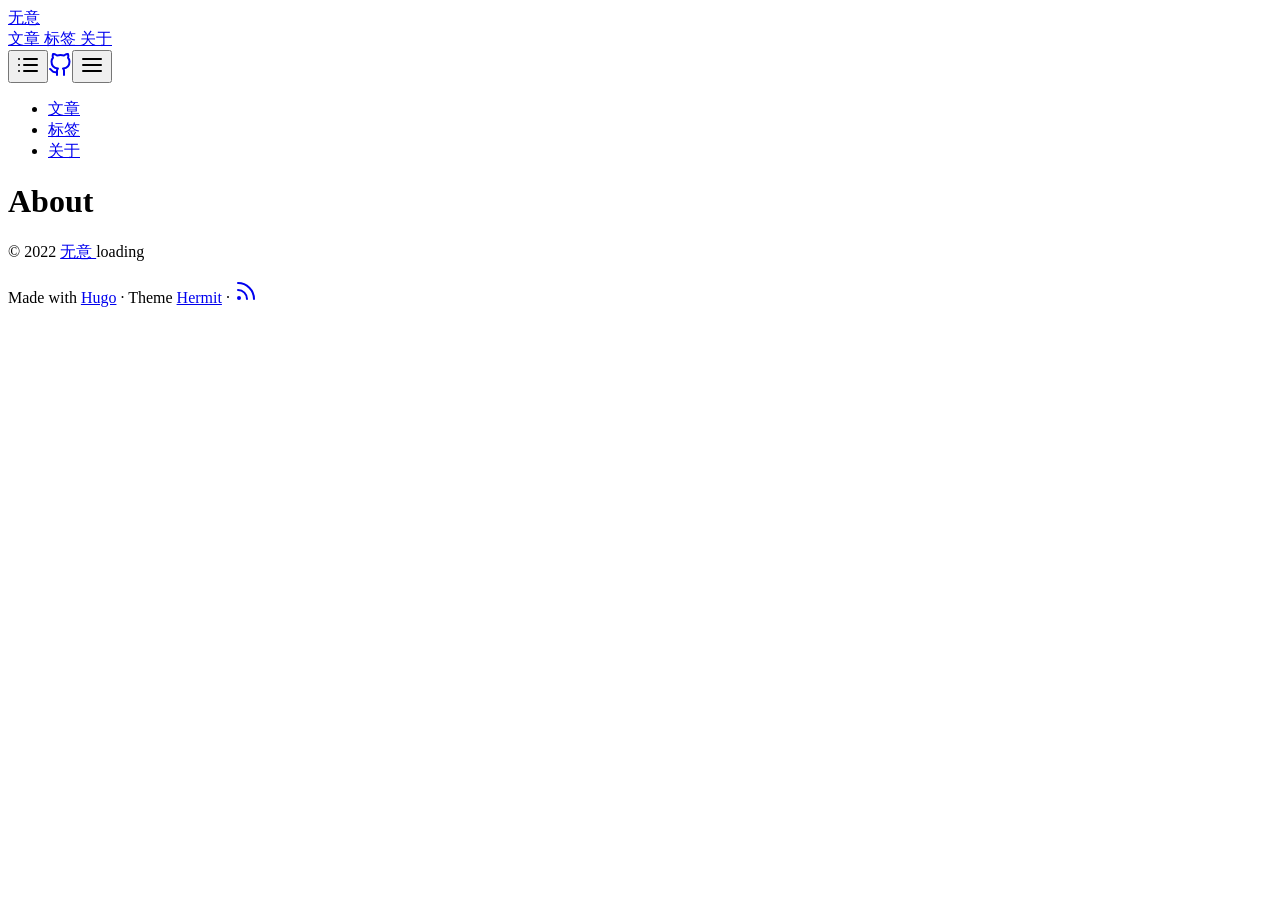
==== docs/about/index.html @ bd69440e "rebuilding site Sun Apr 10 12:43:09 CST 2022" ====
<!DOCTYPE html>
<html lang="zh-hans">

<head>
	<meta charset="UTF-8">
	<meta name="viewport" content="width=device-width, initial-scale=1.0">
	<meta http-equiv="X-UA-Compatible" content="ie=edge">
	<meta name="theme-color" content="#ede9e3">
	<meta name="msapplication-TileColor" content="#ede9e3">
<meta itemprop="name" content="About">
<meta itemprop="description" content="">
<meta itemprop="datePublished" content="2022-04-09T12:12:51&#43;08:00" />
<meta itemprop="dateModified" content="2022-04-09T12:12:51&#43;08:00" />
<meta itemprop="wordCount" content="0">



<meta itemprop="keywords" content="untagged," /><meta property="og:title" content="About" />
<meta property="og:description" content="" />
<meta property="og:type" content="article" />
<meta property="og:url" content="https://whocanfly.gitee.io/about/" />
<meta property="article:published_time" content="2022-04-09T12:12:51+08:00" />
<meta property="article:modified_time" content="2022-04-09T12:12:51+08:00" />
<meta name="twitter:card" content="summary"/>
<meta name="twitter:title" content="About"/>
<meta name="twitter:description" content=""/>

	<link rel="apple-touch-icon" sizes="180x180" href="/apple-touch-icon.png">
	<link rel="icon" type="image/png" sizes="32x32" href="/favicon-32x32.png">
	<link rel="icon" type="image/png" sizes="16x16" href="/favicon-16x16.png">
	<link rel="manifest" href="/site.webmanifest">
	<link rel="mask-icon" href="/safari-pinned-tab.svg" color="">
	<link rel="shortcut icon" href="/favicon.ico">

	<title>About</title>
	<link rel="stylesheet" href="https://whocanfly.gitee.io/css/style.min.eac77496566fd7d5768fd650ddb0b2b181ca6a2d7c5fdd6fe6b8ba4bf47e566f.css" integrity="sha256-6sd0llZv19V2j9ZQ3bCysYHKai18X91v5ri6S/R+Vm8=" crossorigin="anonymous">
	
</head>

<body id="page">
	
	<header id="site-header" class="animated slideInUp">
		<div class="hdr-wrapper section-inner">
			<div class="hdr-left">
				<div class="site-branding">
					<a href="https://whocanfly.gitee.io"> 无意 </a>
				</div>
				<nav class="site-nav hide-in-mobile">
					
				<a href="https://whocanfly.gitee.io/posts/"> 文章 </a>
				<a href="https://whocanfly.gitee.io/tags/"> 标签 </a>
				<a href="https://whocanfly.gitee.io/about/"> 关于 </a>

				</nav>
			</div>
			<div class="hdr-right hdr-icons">
				<button id="toc-btn" class="hdr-btn desktop-only-ib" title="Table of Contents"><svg xmlns="http://www.w3.org/2000/svg" width="24" height="24" viewBox="0 0 24 24" fill="none" stroke="currentColor" stroke-width="2" stroke-linecap="round" stroke-linejoin="round" class="feather feather-list"><line x1="8" y1="6" x2="21" y2="6"></line><line x1="8" y1="12" x2="21" y2="12"></line><line x1="8" y1="18" x2="21" y2="18"></line><line x1="3" y1="6" x2="3" y2="6"></line><line x1="3" y1="12" x2="3" y2="12"></line><line x1="3" y1="18" x2="3" y2="18"></line></svg></button><span class="hdr-social hide-in-mobile"><a href="https://github.com/WeCanRun" target="_blank" rel="noopener me" title="Github"><svg xmlns="http://www.w3.org/2000/svg" class="feather" width="24" height="24" viewBox="0 0 24 24" fill="none" stroke="currentColor" stroke-width="2" stroke-linecap="round" stroke-linejoin="round"><path d="M9 19c-5 1.5-5-2.5-7-3m14 6v-3.87a3.37 3.37 0 0 0-.94-2.61c3.14-.35 6.44-1.54 6.44-7A5.44 5.44 0 0 0 20 4.77 5.07 5.07 0 0 0 19.91 1S18.73.65 16 2.48a13.38 13.38 0 0 0-7 0C6.27.65 5.09 1 5.09 1A5.07 5.07 0 0 0 5 4.77a5.44 5.44 0 0 0-1.5 3.78c0 5.42 3.3 6.61 6.44 7A3.37 3.37 0 0 0 9 18.13V22"></path></svg></a></span><button id="menu-btn" class="hdr-btn" title="Menu"><svg xmlns="http://www.w3.org/2000/svg" width="24" height="24" viewBox="0 0 24 24" fill="none" stroke="currentColor" stroke-width="2" stroke-linecap="round" stroke-linejoin="round" class="feather feather-menu"><line x1="3" y1="12" x2="21" y2="12"></line><line x1="3" y1="6" x2="21" y2="6"></line><line x1="3" y1="18" x2="21" y2="18"></line></svg></button>
			</div>
		</div>
	</header>
	<div id="mobile-menu" class="animated fast">
		<ul>
			<li><a href="https://whocanfly.gitee.io/posts/"> 文章 </a></li>
			<li><a href="https://whocanfly.gitee.io/tags/"> 标签 </a></li>
			<li><a href="https://whocanfly.gitee.io/about/"> 关于 </a></li>
		</ul>
	</div>


	<main class="site-main section-inner thin animated fadeIn faster">
		<h1>About</h1>
		<div class="content">
			
		</div>
	</main>

	<footer id="site-footer" class="section-inner thin animated fadeIn faster">
		<p>&copy; 2022 <a href="https://whocanfly.gitee.io"> 无意 </a> loading </p>
		<p>
			Made with <a href="https://gohugo.io/" target="_blank" rel="noopener">Hugo</a> &#183; Theme <a href="https://github.com/Track3/hermit" target="_blank" rel="noopener">Hermit</a> &#183; <a href="https://whocanfly.gitee.io/posts/index.xml" target="_blank" title="rss"><svg xmlns="http://www.w3.org/2000/svg" width="24" height="24" viewBox="0 0 24 24" fill="none" stroke="currentColor" stroke-width="2" stroke-linecap="round" stroke-linejoin="round" class="feather feather-rss"><path d="M4 11a9 9 0 0 1 9 9"></path><path d="M4 4a16 16 0 0 1 16 16"></path><circle cx="5" cy="19" r="1"></circle></svg></a>
		</p>
	</footer>



	<script src="https://whocanfly.gitee.io/js/bundle.min.4a9a0ac3d2217822c7865b4161e6c2a71de1d70492264337755427898dd718f6.js" integrity="sha256-SpoKw9IheCLHhltBYebCpx3h1wSSJkM3dVQniY3XGPY=" crossorigin="anonymous"></script>
	
<script type="application/javascript">
var doNotTrack = false;
if (!doNotTrack) {
	window.ga=window.ga||function(){(ga.q=ga.q||[]).push(arguments)};ga.l=+new Date;
	ga('create', 'UA-166045776-1', 'auto');
	
	ga('send', 'pageview');
}
</script>
<script async src='https://www.google-analytics.com/analytics.js'></script>


</body>

</html>
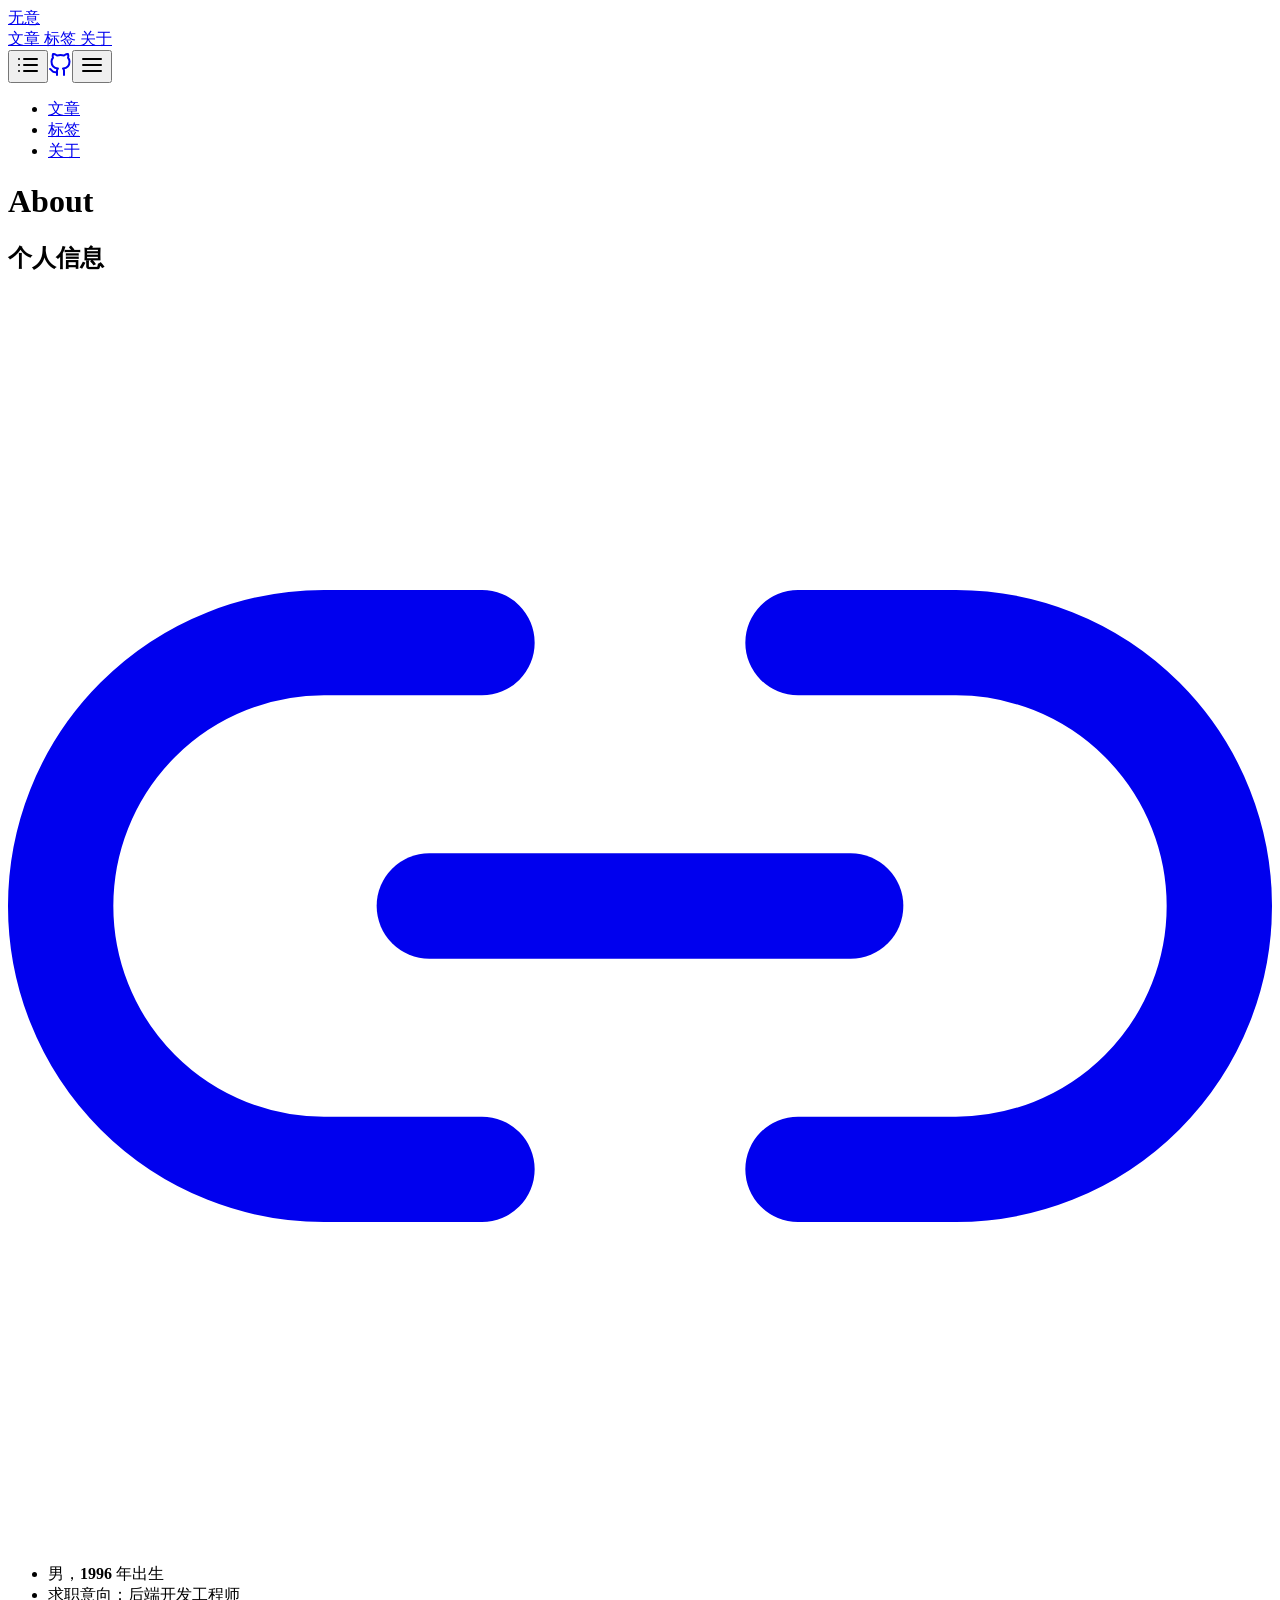
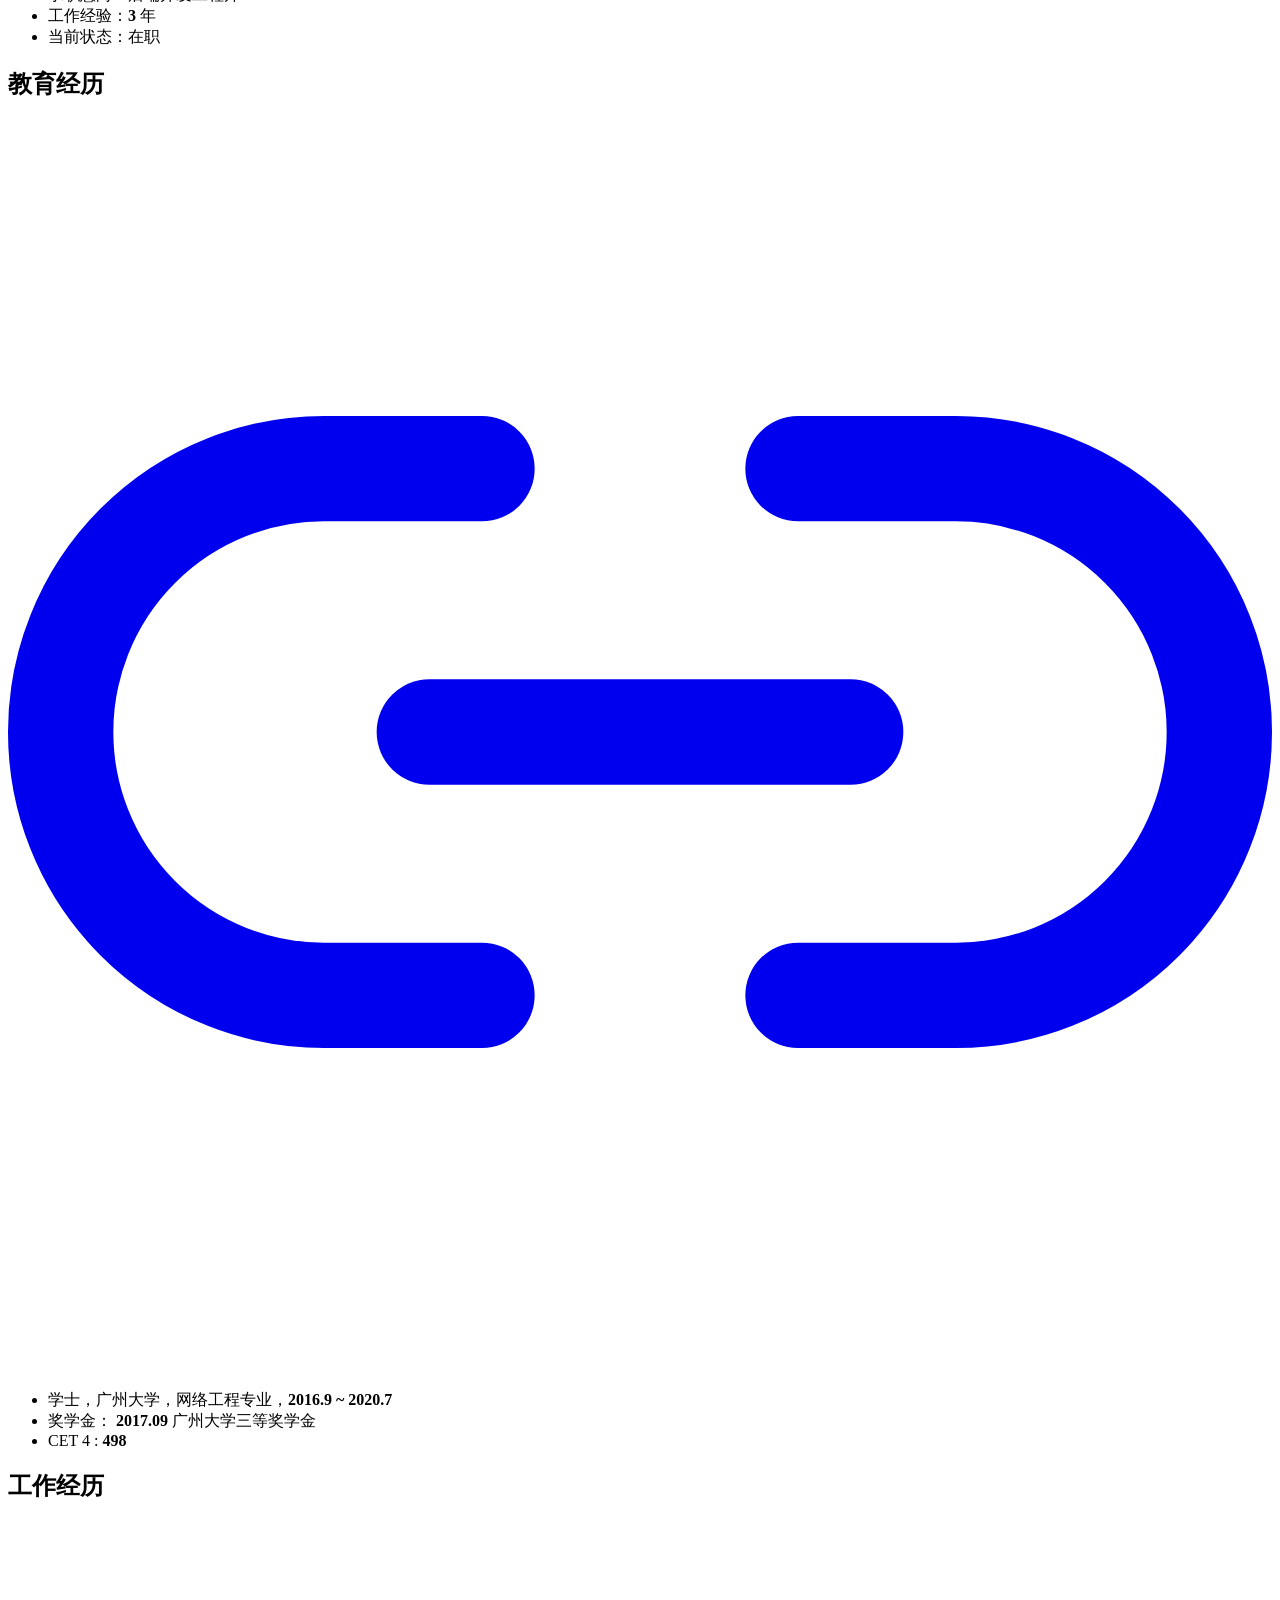
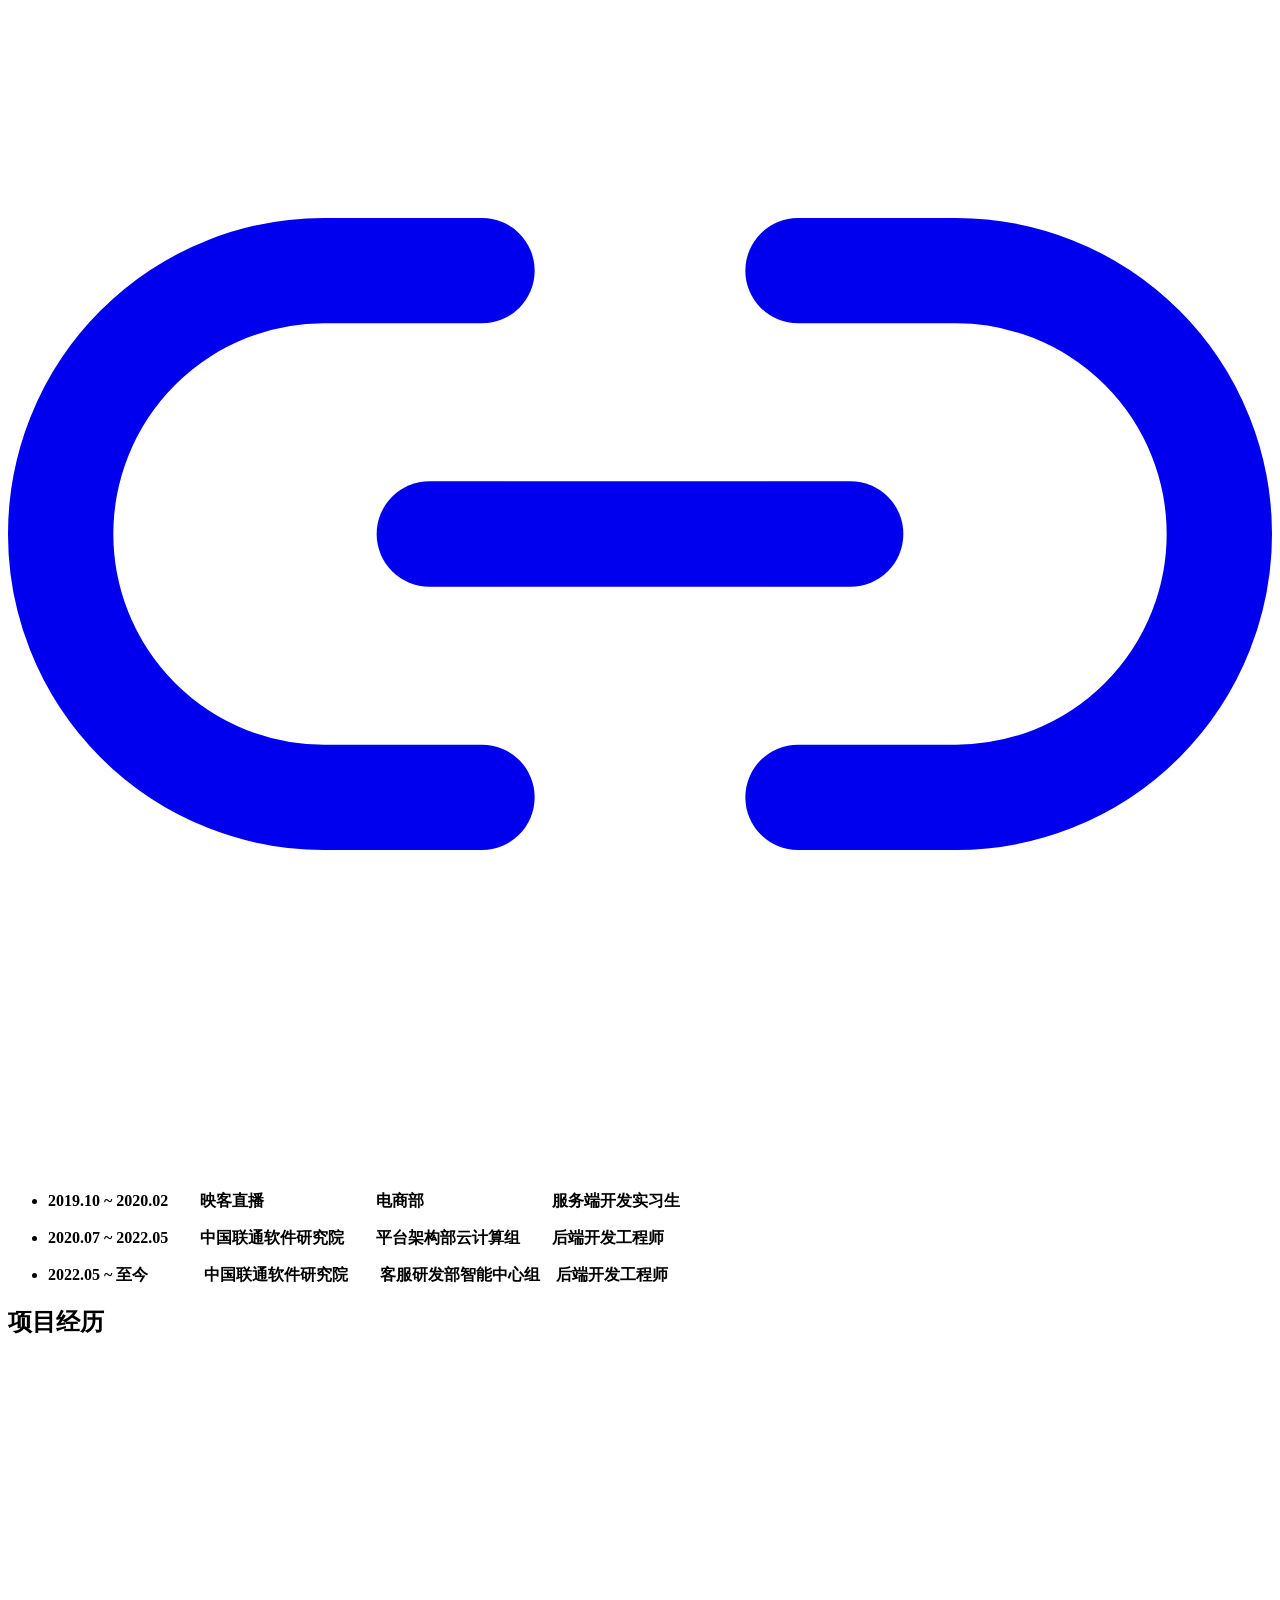
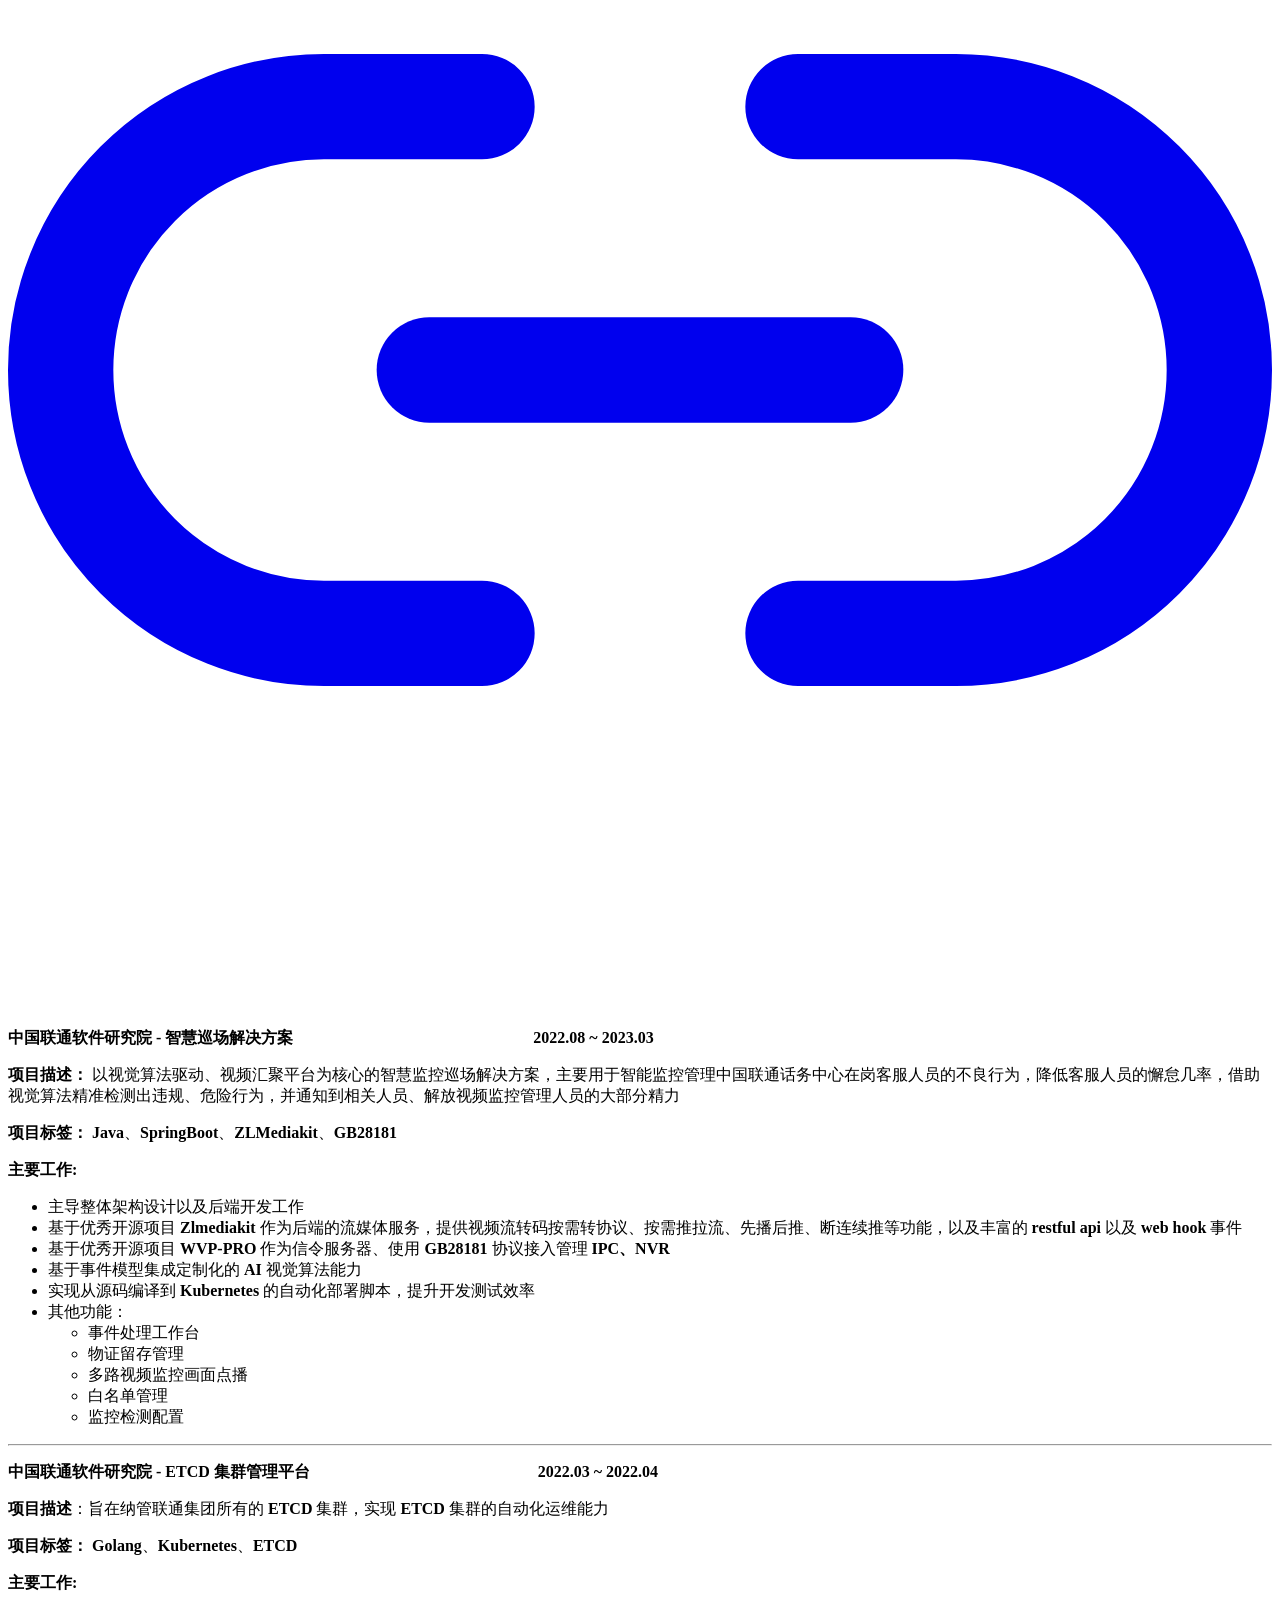
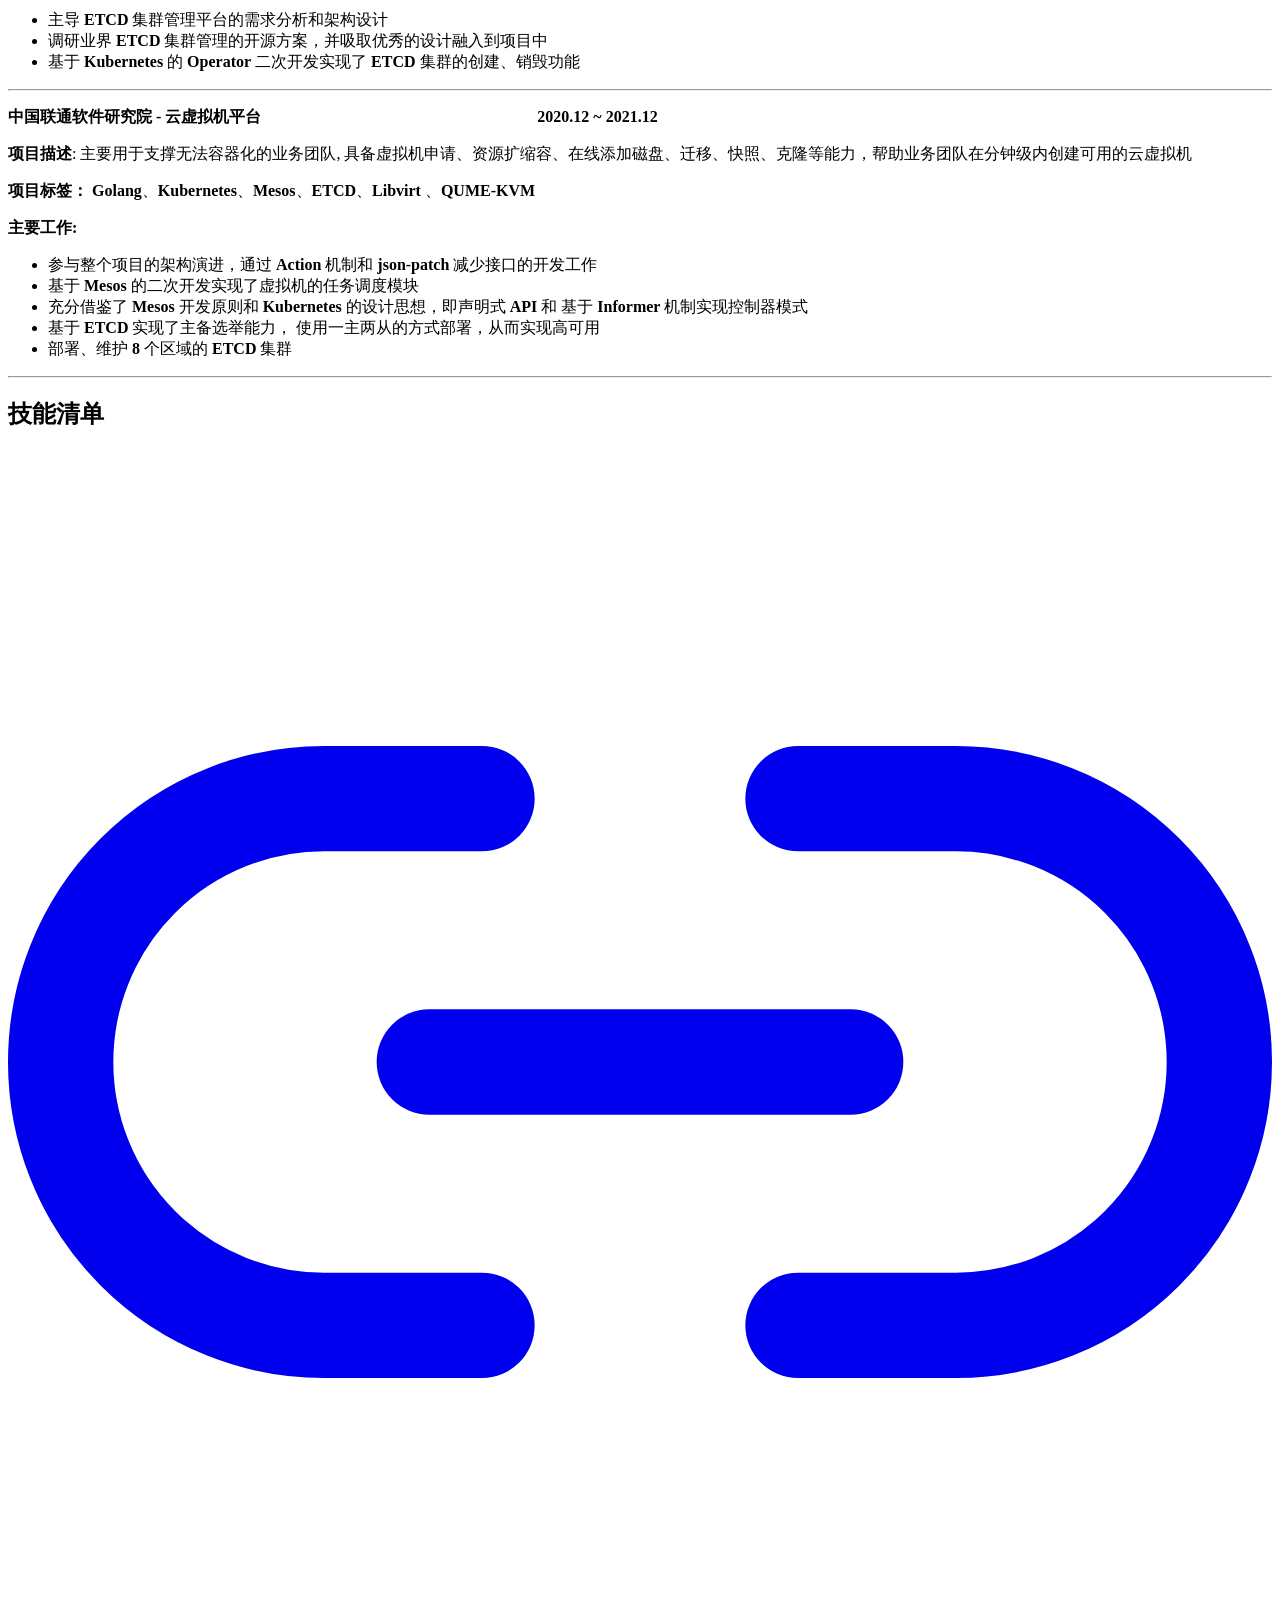
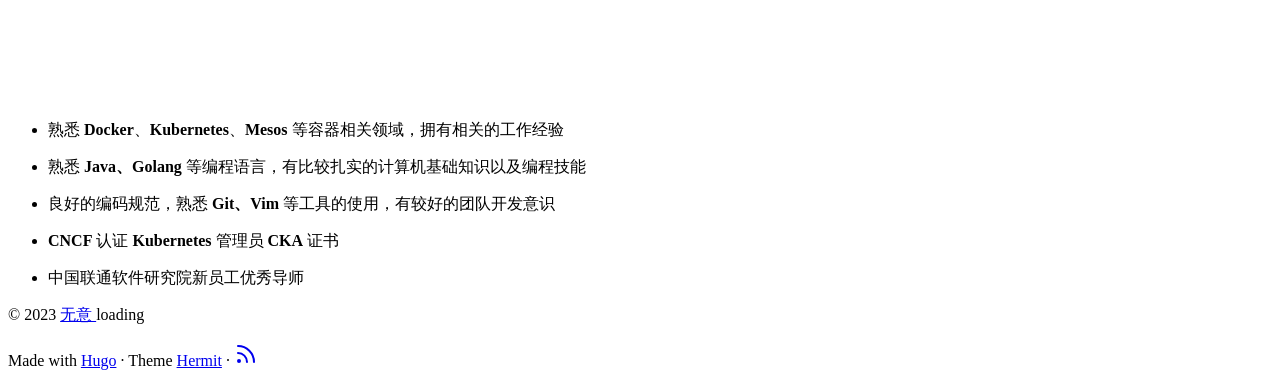
==== commit 731c3d59: "feat: add about" ====
--- a/docs/about/index.html
+++ b/docs/about/index.html
@@ -8,22 +8,22 @@
 	<meta name="theme-color" content="#ede9e3">
 	<meta name="msapplication-TileColor" content="#ede9e3">
 <meta itemprop="name" content="About">
-<meta itemprop="description" content="">
-<meta itemprop="datePublished" content="2022-04-09T12:12:51&#43;08:00" />
-<meta itemprop="dateModified" content="2022-04-09T12:12:51&#43;08:00" />
-<meta itemprop="wordCount" content="0">
+<meta itemprop="description" content="个人信息 男，1996 年出生 求职意向：后端开发工程师 工作经验：3 年 当前状态：在职 教育经历 学士，广州大学，网络工程专业，2016.9 ~ 2020.7 奖学金：">
+<meta itemprop="datePublished" content="2023-03-22T12:12:51&#43;08:00" />
+<meta itemprop="dateModified" content="2023-03-22T12:12:51&#43;08:00" />
+<meta itemprop="wordCount" content="1130">
 
 
 
 <meta itemprop="keywords" content="untagged," /><meta property="og:title" content="About" />
-<meta property="og:description" content="" />
+<meta property="og:description" content="个人信息 男，1996 年出生 求职意向：后端开发工程师 工作经验：3 年 当前状态：在职 教育经历 学士，广州大学，网络工程专业，2016.9 ~ 2020.7 奖学金：" />
 <meta property="og:type" content="article" />
-<meta property="og:url" content="https://whocanfly.gitee.io/about/" />
-<meta property="article:published_time" content="2022-04-09T12:12:51+08:00" />
-<meta property="article:modified_time" content="2022-04-09T12:12:51+08:00" />
+<meta property="og:url" content="https://wecanrun.github.io/about/" />
+<meta property="article:published_time" content="2023-03-22T12:12:51+08:00" />
+<meta property="article:modified_time" content="2023-03-22T12:12:51+08:00" />
 <meta name="twitter:card" content="summary"/>
 <meta name="twitter:title" content="About"/>
-<meta name="twitter:description" content=""/>
+<meta name="twitter:description" content="个人信息 男，1996 年出生 求职意向：后端开发工程师 工作经验：3 年 当前状态：在职 教育经历 学士，广州大学，网络工程专业，2016.9 ~ 2020.7 奖学金："/>
 
 	<link rel="apple-touch-icon" sizes="180x180" href="/apple-touch-icon.png">
 	<link rel="icon" type="image/png" sizes="32x32" href="/favicon-32x32.png">
@@ -33,7 +33,7 @@
 	<link rel="shortcut icon" href="/favicon.ico">
 
 	<title>About</title>
-	<link rel="stylesheet" href="https://whocanfly.gitee.io/css/style.min.eac77496566fd7d5768fd650ddb0b2b181ca6a2d7c5fdd6fe6b8ba4bf47e566f.css" integrity="sha256-6sd0llZv19V2j9ZQ3bCysYHKai18X91v5ri6S/R+Vm8=" crossorigin="anonymous">
+	<link rel="stylesheet" href="https://wecanrun.github.io/css/style.min.eac77496566fd7d5768fd650ddb0b2b181ca6a2d7c5fdd6fe6b8ba4bf47e566f.css" integrity="sha256-6sd0llZv19V2j9ZQ3bCysYHKai18X91v5ri6S/R+Vm8=" crossorigin="anonymous">
 	
 </head>
 
@@ -43,13 +43,13 @@
 		<div class="hdr-wrapper section-inner">
 			<div class="hdr-left">
 				<div class="site-branding">
-					<a href="https://whocanfly.gitee.io"> 无意 </a>
+					<a href="https://wecanrun.github.io"> 无意 </a>
 				</div>
 				<nav class="site-nav hide-in-mobile">
 					
-				<a href="https://whocanfly.gitee.io/posts/"> 文章 </a>
-				<a href="https://whocanfly.gitee.io/tags/"> 标签 </a>
-				<a href="https://whocanfly.gitee.io/about/"> 关于 </a>
+				<a href="https://wecanrun.github.io/posts/"> 文章 </a>
+				<a href="https://wecanrun.github.io/tags/"> 标签 </a>
+				<a href="https://wecanrun.github.io/about/"> 关于 </a>
 
 				</nav>
 			</div>
@@ -60,9 +60,9 @@
 	</header>
 	<div id="mobile-menu" class="animated fast">
 		<ul>
-			<li><a href="https://whocanfly.gitee.io/posts/"> 文章 </a></li>
-			<li><a href="https://whocanfly.gitee.io/tags/"> 标签 </a></li>
-			<li><a href="https://whocanfly.gitee.io/about/"> 关于 </a></li>
+			<li><a href="https://wecanrun.github.io/posts/"> 文章 </a></li>
+			<li><a href="https://wecanrun.github.io/tags/"> 标签 </a></li>
+			<li><a href="https://wecanrun.github.io/about/"> 关于 </a></li>
 		</ul>
 	</div>
 
@@ -70,20 +70,109 @@
 	<main class="site-main section-inner thin animated fadeIn faster">
 		<h1>About</h1>
 		<div class="content">
-			
+			<!-- raw HTML omitted -->
+<h2 id="img-srcassetsinfo-circle-solidsvg-width30px-个人信息"><!-- raw HTML omitted --> 个人信息<a href="#img-srcassetsinfo-circle-solidsvg-width30px-个人信息" class="anchor" aria-hidden="true"><svg xmlns="http://www.w3.org/2000/svg" viewBox="0 0 24 24" fill="none" stroke="currentColor" stroke-width="2" stroke-linecap="round" stroke-linejoin="round"><path d="M15 7h3a5 5 0 0 1 5 5 5 5 0 0 1-5 5h-3m-6 0H6a5 5 0 0 1-5-5 5 5 0 0 1 5-5h3"></path><line x1="8" y1="12" x2="16" y2="12"></line></svg></a></h2>
+<p><!-- raw HTML omitted --></p>
+<ul>
+<li>男，<strong>1996</strong> 年出生</li>
+<li>求职意向：后端开发工程师</li>
+<li>工作经验：<strong>3</strong> 年</li>
+<li>当前状态：在职</li>
+</ul>
+<h2 id="img-srcassetsgraduation-cap-solidsvg-width30px-教育经历"><!-- raw HTML omitted --> 教育经历<a href="#img-srcassetsgraduation-cap-solidsvg-width30px-教育经历" class="anchor" aria-hidden="true"><svg xmlns="http://www.w3.org/2000/svg" viewBox="0 0 24 24" fill="none" stroke="currentColor" stroke-width="2" stroke-linecap="round" stroke-linejoin="round"><path d="M15 7h3a5 5 0 0 1 5 5 5 5 0 0 1-5 5h-3m-6 0H6a5 5 0 0 1-5-5 5 5 0 0 1 5-5h3"></path><line x1="8" y1="12" x2="16" y2="12"></line></svg></a></h2>
+<ul>
+<li>学士，广州大学，网络工程专业，<strong>2016.9 ~ 2020.7</strong></li>
+<li>奖学金： <strong>2017.09</strong>    广州大学三等奖学金</li>
+<li>CET 4 :   <strong>498</strong></li>
+</ul>
+<h2 id="img-srcassetsbriefcase-solidsvg-width30px-工作经历"><!-- raw HTML omitted --> 工作经历<a href="#img-srcassetsbriefcase-solidsvg-width30px-工作经历" class="anchor" aria-hidden="true"><svg xmlns="http://www.w3.org/2000/svg" viewBox="0 0 24 24" fill="none" stroke="currentColor" stroke-width="2" stroke-linecap="round" stroke-linejoin="round"><path d="M15 7h3a5 5 0 0 1 5 5 5 5 0 0 1-5 5h-3m-6 0H6a5 5 0 0 1-5-5 5 5 0 0 1 5-5h3"></path><line x1="8" y1="12" x2="16" y2="12"></line></svg></a></h2>
+<ul>
+<li>
+<p><strong>2019.10 ~ 2020.02  映客直播       电商部        服务端开发实习生</strong></p>
+</li>
+<li>
+<p><strong>2020.07 ~ 2022.05  中国联通软件研究院  平台架构部云计算组  后端开发工程师</strong></p>
+</li>
+<li>
+<p><strong>2022.05 ~ 至今     中国联通软件研究院  客服研发部智能中心组 后端开发工程师</strong></p>
+</li>
+</ul>
+<h2 id="img-srcassetsproject-diagram-solidsvg-width30px-项目经历"><!-- raw HTML omitted --> 项目经历<a href="#img-srcassetsproject-diagram-solidsvg-width30px-项目经历" class="anchor" aria-hidden="true"><svg xmlns="http://www.w3.org/2000/svg" viewBox="0 0 24 24" fill="none" stroke="currentColor" stroke-width="2" stroke-linecap="round" stroke-linejoin="round"><path d="M15 7h3a5 5 0 0 1 5 5 5 5 0 0 1-5 5h-3m-6 0H6a5 5 0 0 1-5-5 5 5 0 0 1 5-5h3"></path><line x1="8" y1="12" x2="16" y2="12"></line></svg></a></h2>
+<p><strong>中国联通软件研究院 - 智慧巡场解决方案</strong>               <strong>2022.08 ~ 2023.03</strong></p>
+<p><strong>项目描述：</strong> 以视觉算法驱动、视频汇聚平台为核心的智慧监控巡场解决方案，主要用于智能监控管理中国联通话务中心在岗客服人员的不良行为，降低客服人员的懈怠几率，借助视觉算法精准检测出违规、危险行为，并通知到相关人员、解放视频监控管理人员的大部分精力</p>
+<p><strong>项目标签：</strong> <strong>Java</strong>、<strong>SpringBoot</strong>、<strong>ZLMediakit</strong>、<strong>GB28181</strong></p>
+<p><strong>主要工作:</strong></p>
+<ul>
+<li>主导整体架构设计以及后端开发工作</li>
+<li>基于优秀开源项目 <strong>Zlmediakit</strong> 作为后端的流媒体服务，提供视频流转码按需转协议、按需推拉流、先播后推、断连续推等功能，以及丰富的 <strong>restful api</strong> 以及 <strong>web hook</strong> 事件</li>
+<li>基于优秀开源项目 <strong>WVP-PRO</strong> 作为信令服务器、使用 <strong>GB28181</strong> 协议接入管理 <strong>IPC、NVR</strong></li>
+<li>基于事件模型集成定制化的 <strong>AI</strong> 视觉算法能力</li>
+<li>实现从源码编译到 <strong>Kubernetes</strong> 的自动化部署脚本，提升开发测试效率</li>
+<li>其他功能：
+<ul>
+<li>事件处理工作台</li>
+<li>物证留存管理</li>
+<li>多路视频监控画面点播</li>
+<li>白名单管理</li>
+<li>监控检测配置</li>
+</ul>
+</li>
+</ul>
+<hr>
+<p><strong>中国联通软件研究院 - ETCD 集群管理平台</strong>               <strong>2022.03 ~ 2022.04</strong></p>
+<p><strong>项目描述</strong>：旨在纳管联通集团所有的 <strong>ETCD</strong> 集群，实现  <strong>ETCD</strong> 集群的自动化运维能力</p>
+<p><strong>项目标签：</strong> <strong>Golang</strong>、<strong>Kubernetes</strong>、<strong>ETCD</strong></p>
+<p><strong>主要工作:</strong></p>
+<ul>
+<li>主导 <strong>ETCD</strong> 集群管理平台的需求分析和架构设计</li>
+<li>调研业界 <strong>ETCD</strong> 集群管理的开源方案，并吸取优秀的设计融入到项目中</li>
+<li>基于 <strong>Kubernetes</strong> 的 <strong>Operator</strong> 二次开发实现了 <strong>ETCD</strong> 集群的创建、销毁功能</li>
+</ul>
+<hr>
+<p><strong>中国联通软件研究院 - 云虚拟机平台</strong>                  <strong>2020.12 ~ 2021.12</strong></p>
+<p><strong>项目描述</strong>: 主要用于支撑无法容器化的业务团队, 具备虚拟机申请、资源扩缩容、在线添加磁盘、迁移、快照、克隆等能力，帮助业务团队在分钟级内创建可用的云虚拟机</p>
+<p><strong>项目标签：</strong> <strong>Golang</strong>、<strong>Kubernetes</strong>、<strong>Mesos</strong>、<strong>ETCD</strong>、<strong>Libvirt</strong> 、<strong>QUME-KVM</strong></p>
+<p><strong>主要工作:</strong></p>
+<ul>
+<li>参与整个项目的架构演进，通过 <strong>Action</strong> 机制和 <strong>json-patch</strong> 减少接口的开发工作</li>
+<li>基于 <strong>Mesos</strong> 的二次开发实现了虚拟机的任务调度模块</li>
+<li>充分借鉴了 <strong>Mesos</strong> 开发原则和 <strong>Kubernetes</strong> 的设计思想，即声明式 <strong>API</strong> 和 基于 <strong>Informer</strong> 机制实现控制器模式</li>
+<li>基于 <strong>ETCD</strong> 实现了主备选举能力， 使用一主两从的方式部署，从而实现高可用</li>
+<li>部署、维护 <strong>8</strong> 个区域的 <strong>ETCD</strong> 集群</li>
+</ul>
+<hr>
+<h2 id="img-srcassetstools-solidsvg-width30px-技能清单"><!-- raw HTML omitted --> 技能清单<a href="#img-srcassetstools-solidsvg-width30px-技能清单" class="anchor" aria-hidden="true"><svg xmlns="http://www.w3.org/2000/svg" viewBox="0 0 24 24" fill="none" stroke="currentColor" stroke-width="2" stroke-linecap="round" stroke-linejoin="round"><path d="M15 7h3a5 5 0 0 1 5 5 5 5 0 0 1-5 5h-3m-6 0H6a5 5 0 0 1-5-5 5 5 0 0 1 5-5h3"></path><line x1="8" y1="12" x2="16" y2="12"></line></svg></a></h2>
+<ul>
+<li>
+<p>熟悉 <strong>Docker</strong>、<strong>Kubernetes</strong>、<strong>Mesos</strong> 等容器相关领域，拥有相关的工作经验</p>
+</li>
+<li>
+<p>熟悉 <strong>Java、Golang</strong> 等编程语言，有比较扎实的计算机基础知识以及编程技能</p>
+</li>
+<li>
+<p>良好的编码规范，熟悉 <strong>Git、Vim</strong> 等工具的使用，有较好的团队开发意识</p>
+</li>
+<li>
+<p><strong>CNCF</strong>  认证 <strong>Kubernetes</strong> 管理员 <strong>CKA</strong> 证书</p>
+</li>
+<li>
+<p>中国联通软件研究院新员工优秀导师</p>
+</li>
+</ul>
+
 		</div>
 	</main>
 
 	<footer id="site-footer" class="section-inner thin animated fadeIn faster">
-		<p>&copy; 2022 <a href="https://whocanfly.gitee.io"> 无意 </a> loading </p>
+		<p>&copy; 2023 <a href="https://wecanrun.github.io"> 无意 </a> loading </p>
 		<p>
-			Made with <a href="https://gohugo.io/" target="_blank" rel="noopener">Hugo</a> &#183; Theme <a href="https://github.com/Track3/hermit" target="_blank" rel="noopener">Hermit</a> &#183; <a href="https://whocanfly.gitee.io/posts/index.xml" target="_blank" title="rss"><svg xmlns="http://www.w3.org/2000/svg" width="24" height="24" viewBox="0 0 24 24" fill="none" stroke="currentColor" stroke-width="2" stroke-linecap="round" stroke-linejoin="round" class="feather feather-rss"><path d="M4 11a9 9 0 0 1 9 9"></path><path d="M4 4a16 16 0 0 1 16 16"></path><circle cx="5" cy="19" r="1"></circle></svg></a>
+			Made with <a href="https://gohugo.io/" target="_blank" rel="noopener">Hugo</a> &#183; Theme <a href="https://github.com/Track3/hermit" target="_blank" rel="noopener">Hermit</a> &#183; <a href="https://wecanrun.github.io/posts/index.xml" target="_blank" title="rss"><svg xmlns="http://www.w3.org/2000/svg" width="24" height="24" viewBox="0 0 24 24" fill="none" stroke="currentColor" stroke-width="2" stroke-linecap="round" stroke-linejoin="round" class="feather feather-rss"><path d="M4 11a9 9 0 0 1 9 9"></path><path d="M4 4a16 16 0 0 1 16 16"></path><circle cx="5" cy="19" r="1"></circle></svg></a>
 		</p>
 	</footer>
 
 
 
-	<script src="https://whocanfly.gitee.io/js/bundle.min.4a9a0ac3d2217822c7865b4161e6c2a71de1d70492264337755427898dd718f6.js" integrity="sha256-SpoKw9IheCLHhltBYebCpx3h1wSSJkM3dVQniY3XGPY=" crossorigin="anonymous"></script>
+	<script src="https://wecanrun.github.io/js/bundle.min.4a9a0ac3d2217822c7865b4161e6c2a71de1d70492264337755427898dd718f6.js" integrity="sha256-SpoKw9IheCLHhltBYebCpx3h1wSSJkM3dVQniY3XGPY=" crossorigin="anonymous"></script>
 	
 <script type="application/javascript">
 var doNotTrack = false;
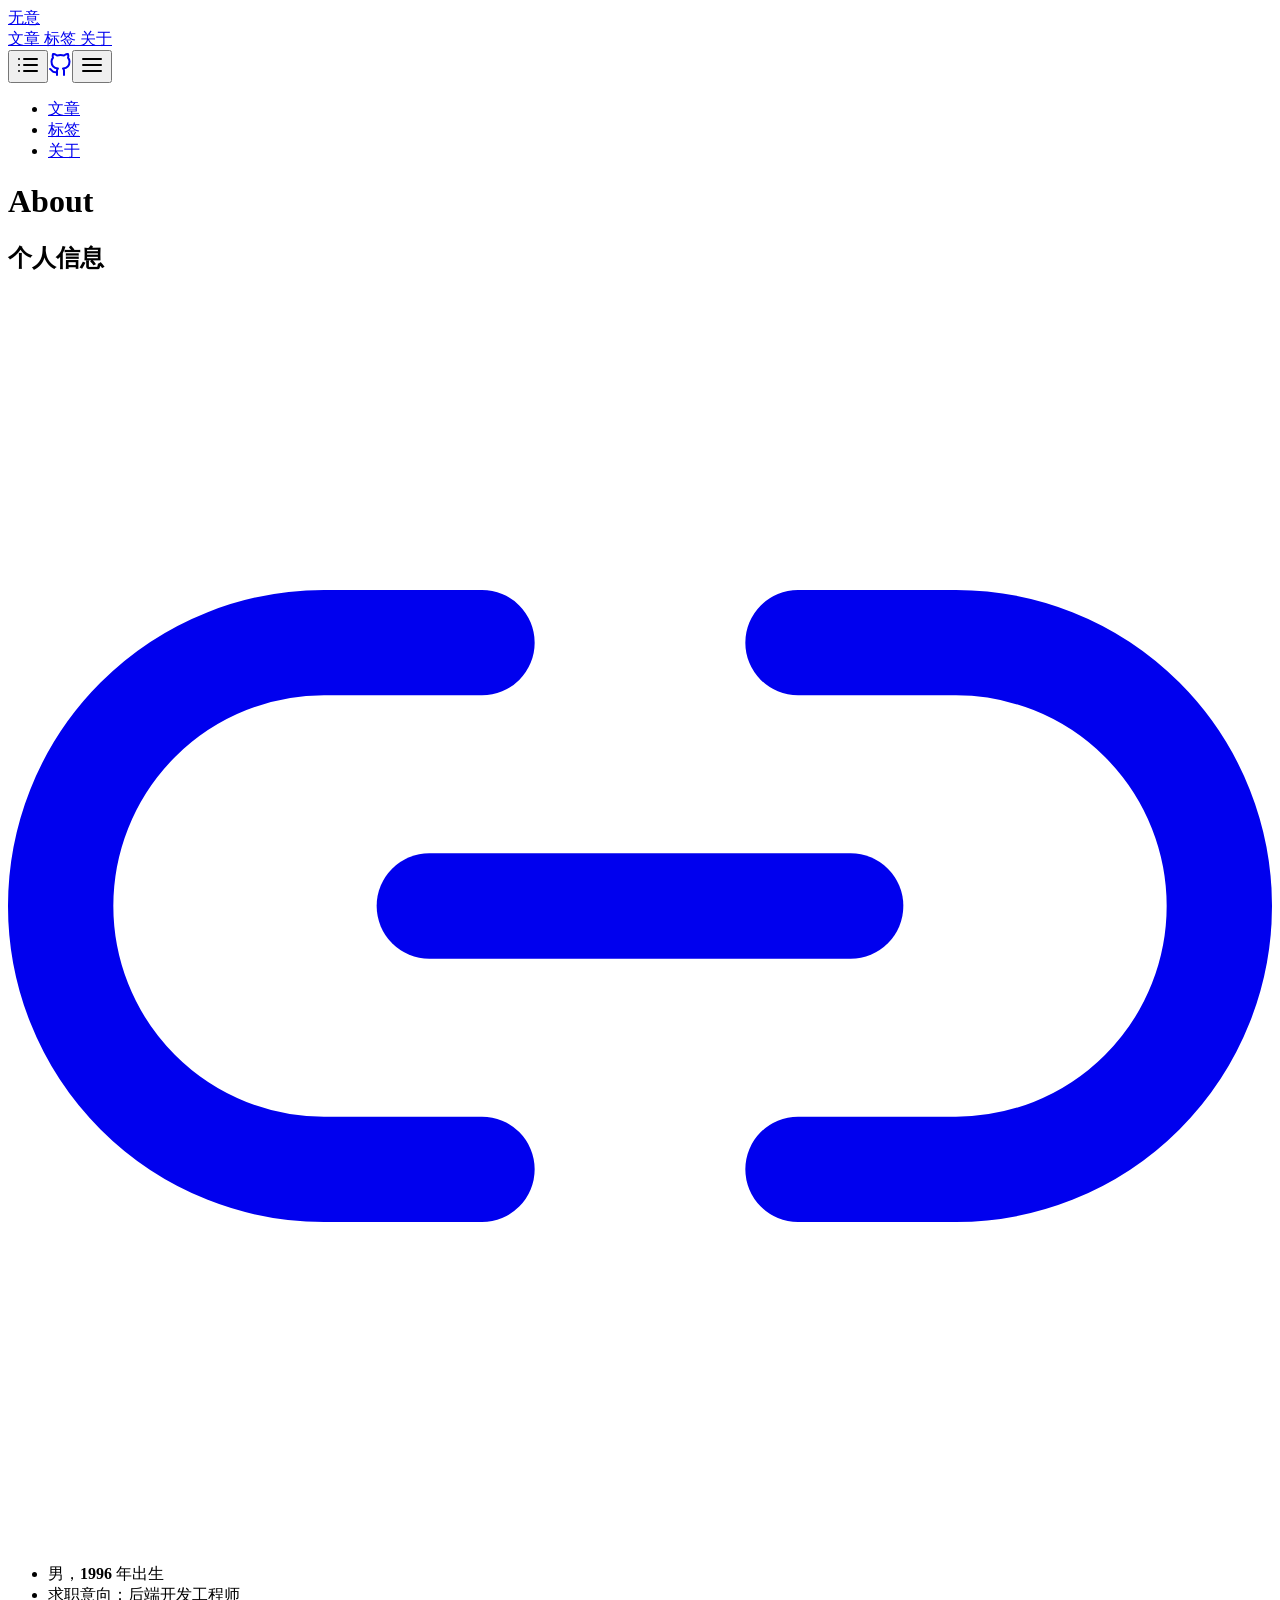
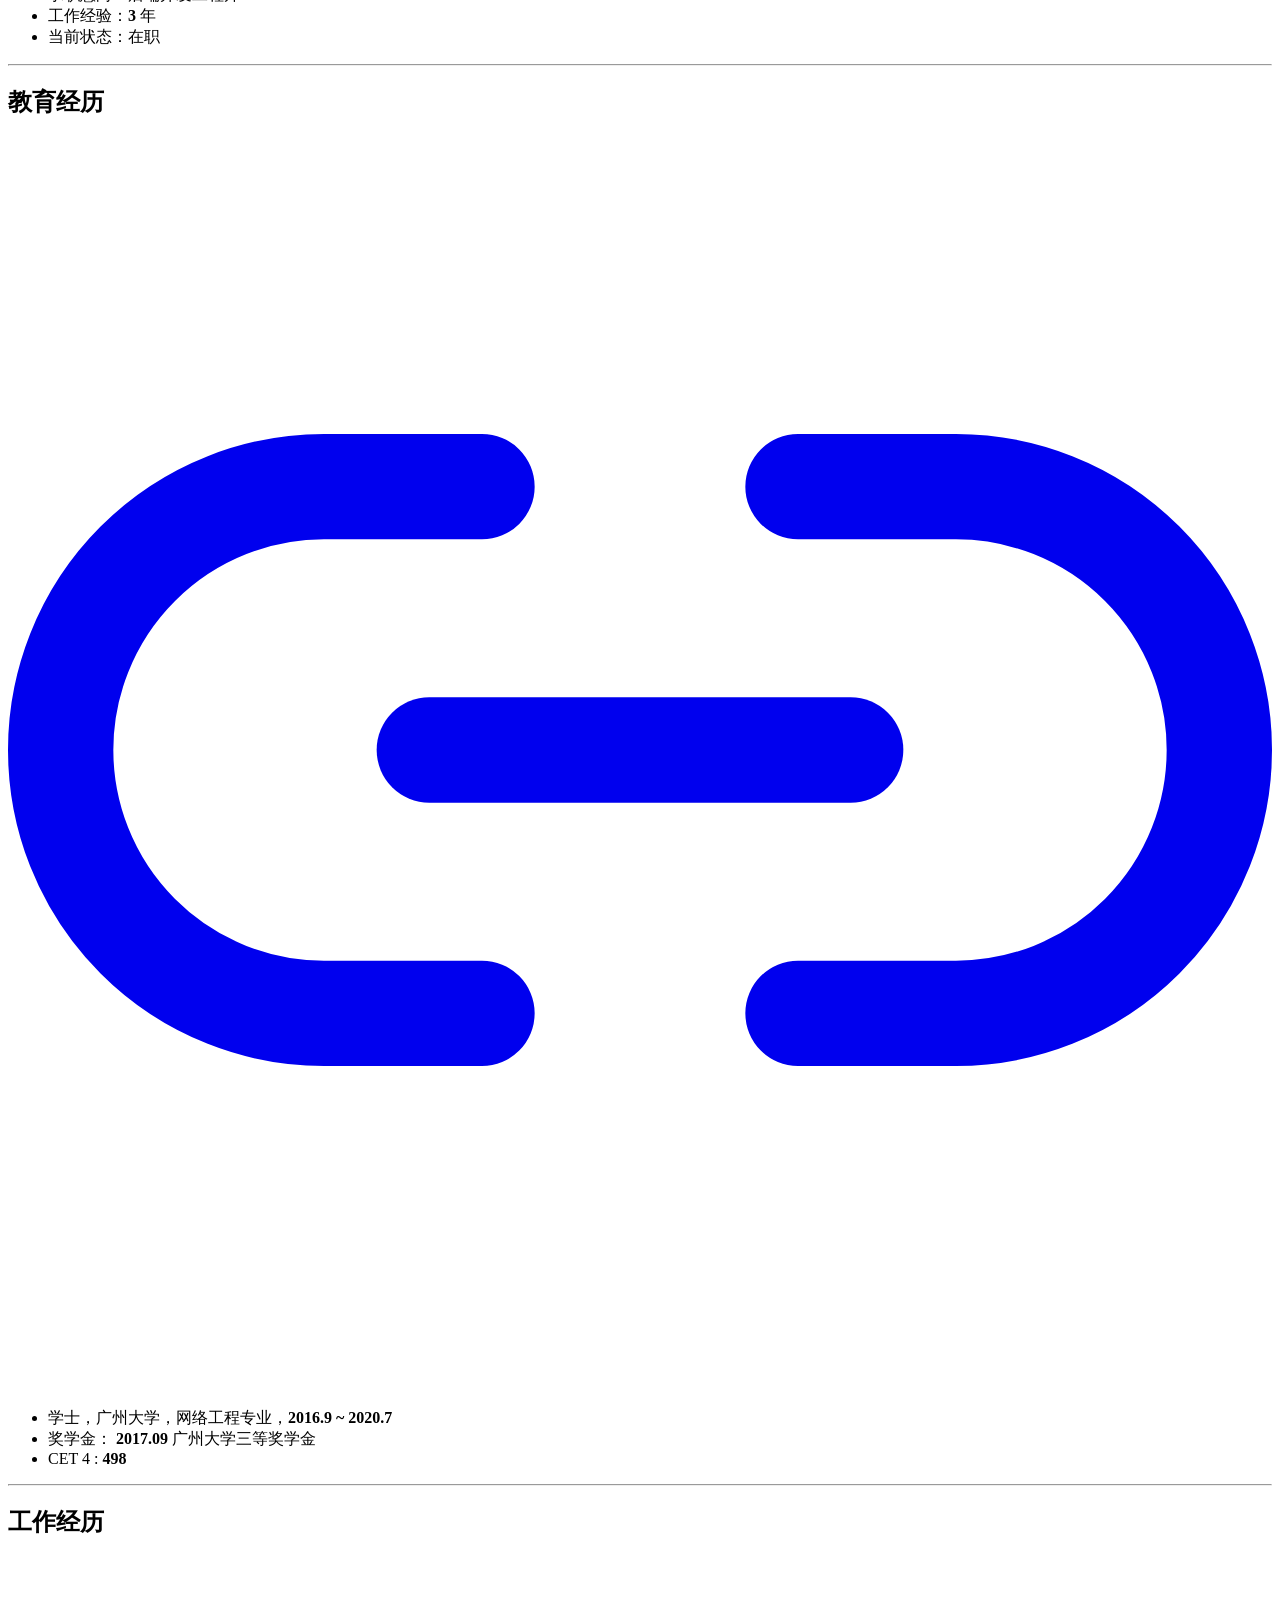
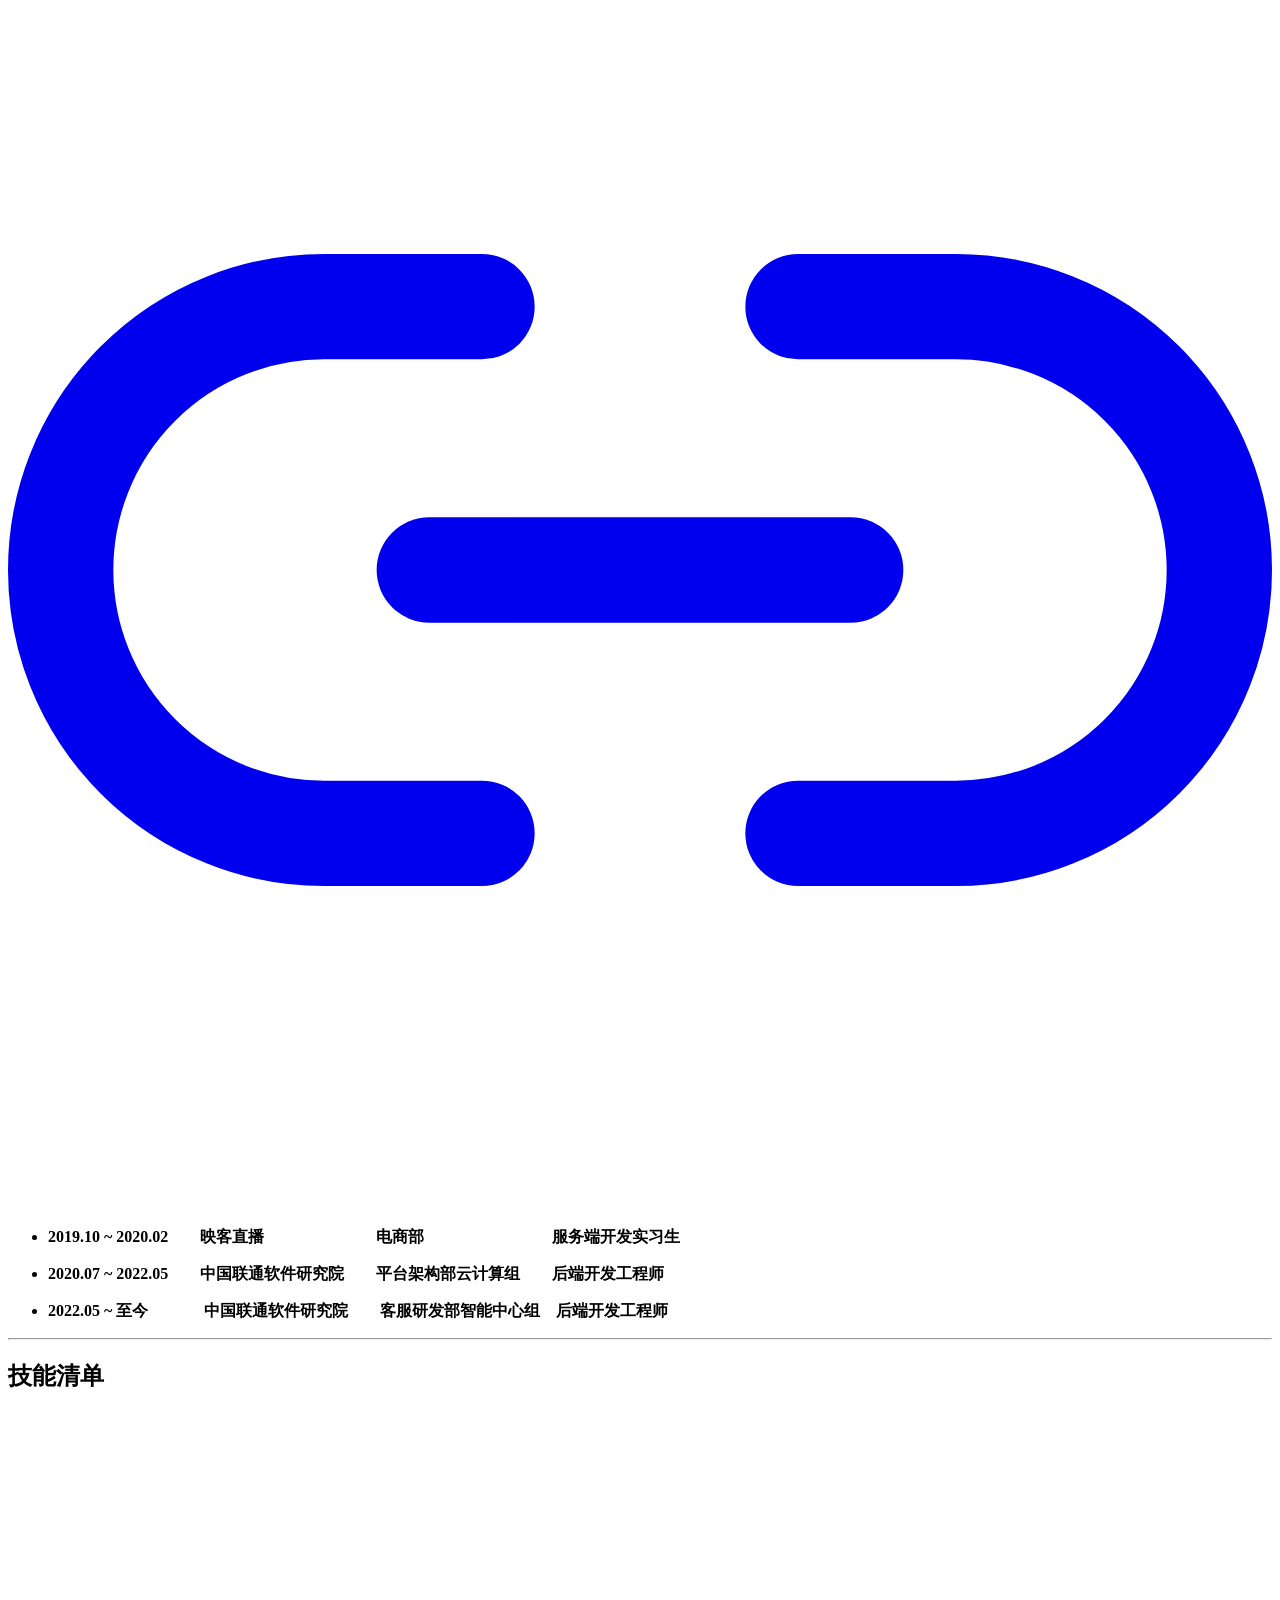
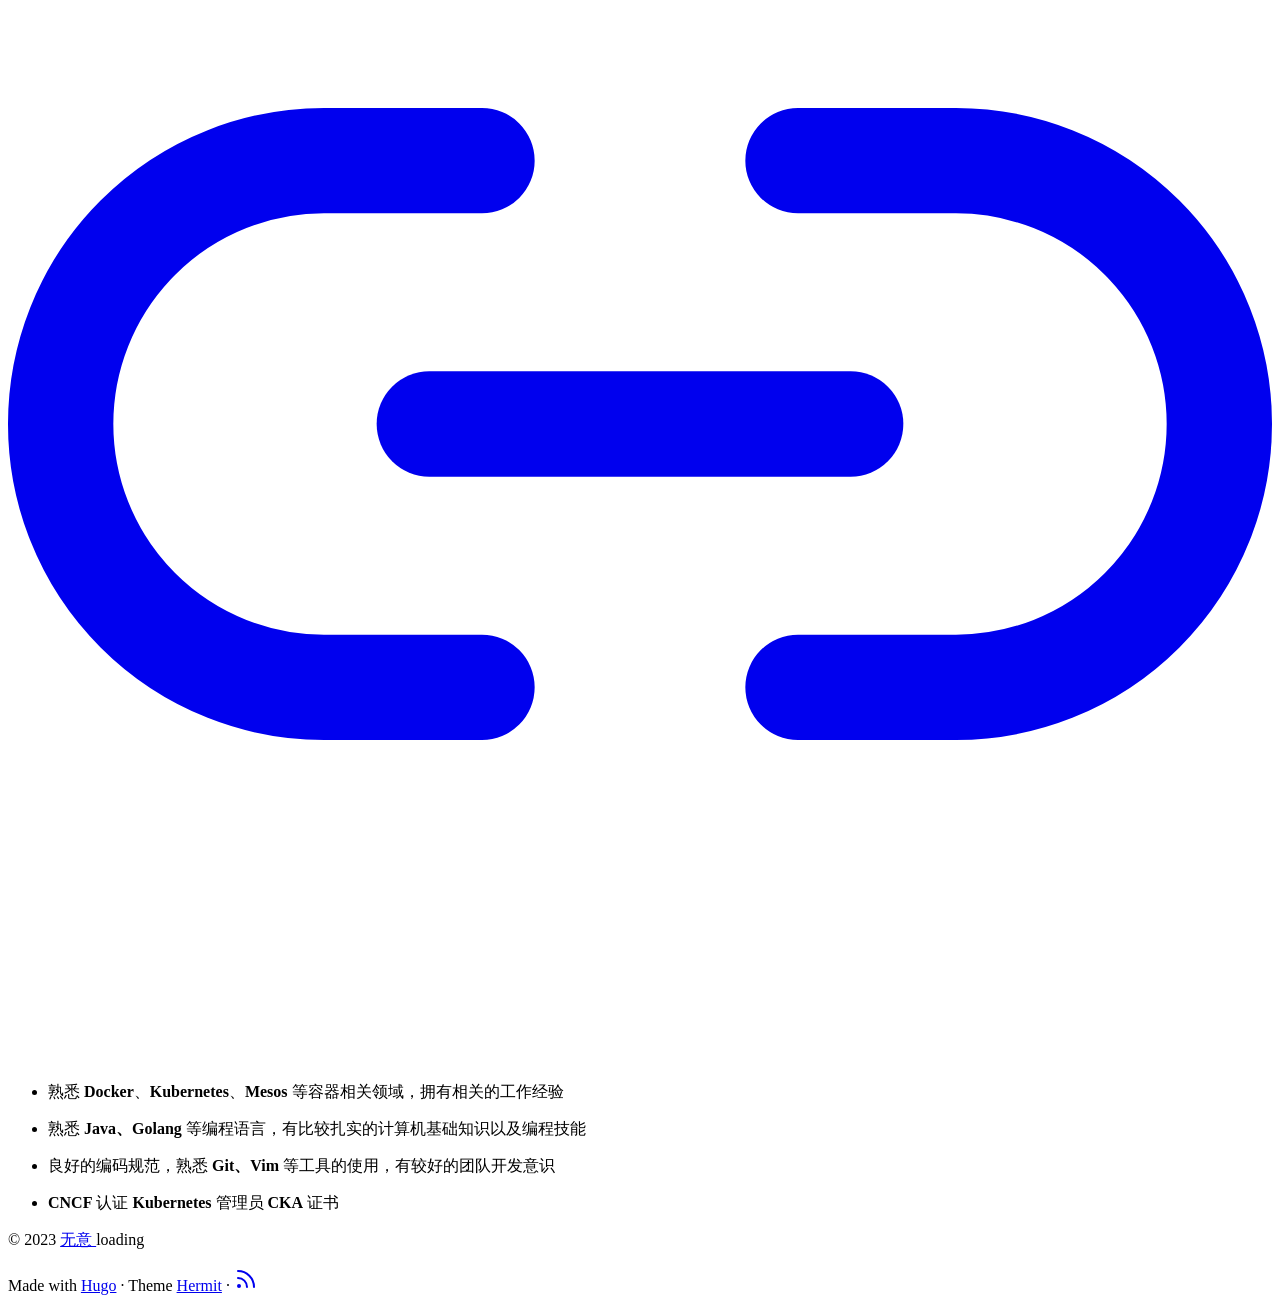
==== commit e963a8c6: "rebuilding site Fri Mar 24 00:10:12 CST 2023" ====
--- a/docs/about/index.html
+++ b/docs/about/index.html
@@ -11,7 +11,7 @@
 <meta itemprop="description" content="个人信息 男，1996 年出生 求职意向：后端开发工程师 工作经验：3 年 当前状态：在职 教育经历 学士，广州大学，网络工程专业，2016.9 ~ 2020.7 奖学金：">
 <meta itemprop="datePublished" content="2023-03-22T12:12:51&#43;08:00" />
 <meta itemprop="dateModified" content="2023-03-22T12:12:51&#43;08:00" />
-<meta itemprop="wordCount" content="1130">
+<meta itemprop="wordCount" content="292">
 
 
 
@@ -79,12 +79,14 @@
 <li>工作经验：<strong>3</strong> 年</li>
 <li>当前状态：在职</li>
 </ul>
+<hr>
 <h2 id="img-srcassetsgraduation-cap-solidsvg-width30px-教育经历"><!-- raw HTML omitted --> 教育经历<a href="#img-srcassetsgraduation-cap-solidsvg-width30px-教育经历" class="anchor" aria-hidden="true"><svg xmlns="http://www.w3.org/2000/svg" viewBox="0 0 24 24" fill="none" stroke="currentColor" stroke-width="2" stroke-linecap="round" stroke-linejoin="round"><path d="M15 7h3a5 5 0 0 1 5 5 5 5 0 0 1-5 5h-3m-6 0H6a5 5 0 0 1-5-5 5 5 0 0 1 5-5h3"></path><line x1="8" y1="12" x2="16" y2="12"></line></svg></a></h2>
 <ul>
 <li>学士，广州大学，网络工程专业，<strong>2016.9 ~ 2020.7</strong></li>
 <li>奖学金： <strong>2017.09</strong>    广州大学三等奖学金</li>
 <li>CET 4 :   <strong>498</strong></li>
 </ul>
+<hr>
 <h2 id="img-srcassetsbriefcase-solidsvg-width30px-工作经历"><!-- raw HTML omitted --> 工作经历<a href="#img-srcassetsbriefcase-solidsvg-width30px-工作经历" class="anchor" aria-hidden="true"><svg xmlns="http://www.w3.org/2000/svg" viewBox="0 0 24 24" fill="none" stroke="currentColor" stroke-width="2" stroke-linecap="round" stroke-linejoin="round"><path d="M15 7h3a5 5 0 0 1 5 5 5 5 0 0 1-5 5h-3m-6 0H6a5 5 0 0 1-5-5 5 5 0 0 1 5-5h3"></path><line x1="8" y1="12" x2="16" y2="12"></line></svg></a></h2>
 <ul>
 <li>
@@ -96,49 +98,6 @@
 <li>
 <p><strong>2022.05 ~ 至今     中国联通软件研究院  客服研发部智能中心组 后端开发工程师</strong></p>
 </li>
-</ul>
-<h2 id="img-srcassetsproject-diagram-solidsvg-width30px-项目经历"><!-- raw HTML omitted --> 项目经历<a href="#img-srcassetsproject-diagram-solidsvg-width30px-项目经历" class="anchor" aria-hidden="true"><svg xmlns="http://www.w3.org/2000/svg" viewBox="0 0 24 24" fill="none" stroke="currentColor" stroke-width="2" stroke-linecap="round" stroke-linejoin="round"><path d="M15 7h3a5 5 0 0 1 5 5 5 5 0 0 1-5 5h-3m-6 0H6a5 5 0 0 1-5-5 5 5 0 0 1 5-5h3"></path><line x1="8" y1="12" x2="16" y2="12"></line></svg></a></h2>
-<p><strong>中国联通软件研究院 - 智慧巡场解决方案</strong>               <strong>2022.08 ~ 2023.03</strong></p>
-<p><strong>项目描述：</strong> 以视觉算法驱动、视频汇聚平台为核心的智慧监控巡场解决方案，主要用于智能监控管理中国联通话务中心在岗客服人员的不良行为，降低客服人员的懈怠几率，借助视觉算法精准检测出违规、危险行为，并通知到相关人员、解放视频监控管理人员的大部分精力</p>
-<p><strong>项目标签：</strong> <strong>Java</strong>、<strong>SpringBoot</strong>、<strong>ZLMediakit</strong>、<strong>GB28181</strong></p>
-<p><strong>主要工作:</strong></p>
-<ul>
-<li>主导整体架构设计以及后端开发工作</li>
-<li>基于优秀开源项目 <strong>Zlmediakit</strong> 作为后端的流媒体服务，提供视频流转码按需转协议、按需推拉流、先播后推、断连续推等功能，以及丰富的 <strong>restful api</strong> 以及 <strong>web hook</strong> 事件</li>
-<li>基于优秀开源项目 <strong>WVP-PRO</strong> 作为信令服务器、使用 <strong>GB28181</strong> 协议接入管理 <strong>IPC、NVR</strong></li>
-<li>基于事件模型集成定制化的 <strong>AI</strong> 视觉算法能力</li>
-<li>实现从源码编译到 <strong>Kubernetes</strong> 的自动化部署脚本，提升开发测试效率</li>
-<li>其他功能：
-<ul>
-<li>事件处理工作台</li>
-<li>物证留存管理</li>
-<li>多路视频监控画面点播</li>
-<li>白名单管理</li>
-<li>监控检测配置</li>
-</ul>
-</li>
-</ul>
-<hr>
-<p><strong>中国联通软件研究院 - ETCD 集群管理平台</strong>               <strong>2022.03 ~ 2022.04</strong></p>
-<p><strong>项目描述</strong>：旨在纳管联通集团所有的 <strong>ETCD</strong> 集群，实现  <strong>ETCD</strong> 集群的自动化运维能力</p>
-<p><strong>项目标签：</strong> <strong>Golang</strong>、<strong>Kubernetes</strong>、<strong>ETCD</strong></p>
-<p><strong>主要工作:</strong></p>
-<ul>
-<li>主导 <strong>ETCD</strong> 集群管理平台的需求分析和架构设计</li>
-<li>调研业界 <strong>ETCD</strong> 集群管理的开源方案，并吸取优秀的设计融入到项目中</li>
-<li>基于 <strong>Kubernetes</strong> 的 <strong>Operator</strong> 二次开发实现了 <strong>ETCD</strong> 集群的创建、销毁功能</li>
-</ul>
-<hr>
-<p><strong>中国联通软件研究院 - 云虚拟机平台</strong>                  <strong>2020.12 ~ 2021.12</strong></p>
-<p><strong>项目描述</strong>: 主要用于支撑无法容器化的业务团队, 具备虚拟机申请、资源扩缩容、在线添加磁盘、迁移、快照、克隆等能力，帮助业务团队在分钟级内创建可用的云虚拟机</p>
-<p><strong>项目标签：</strong> <strong>Golang</strong>、<strong>Kubernetes</strong>、<strong>Mesos</strong>、<strong>ETCD</strong>、<strong>Libvirt</strong> 、<strong>QUME-KVM</strong></p>
-<p><strong>主要工作:</strong></p>
-<ul>
-<li>参与整个项目的架构演进，通过 <strong>Action</strong> 机制和 <strong>json-patch</strong> 减少接口的开发工作</li>
-<li>基于 <strong>Mesos</strong> 的二次开发实现了虚拟机的任务调度模块</li>
-<li>充分借鉴了 <strong>Mesos</strong> 开发原则和 <strong>Kubernetes</strong> 的设计思想，即声明式 <strong>API</strong> 和 基于 <strong>Informer</strong> 机制实现控制器模式</li>
-<li>基于 <strong>ETCD</strong> 实现了主备选举能力， 使用一主两从的方式部署，从而实现高可用</li>
-<li>部署、维护 <strong>8</strong> 个区域的 <strong>ETCD</strong> 集群</li>
 </ul>
 <hr>
 <h2 id="img-srcassetstools-solidsvg-width30px-技能清单"><!-- raw HTML omitted --> 技能清单<a href="#img-srcassetstools-solidsvg-width30px-技能清单" class="anchor" aria-hidden="true"><svg xmlns="http://www.w3.org/2000/svg" viewBox="0 0 24 24" fill="none" stroke="currentColor" stroke-width="2" stroke-linecap="round" stroke-linejoin="round"><path d="M15 7h3a5 5 0 0 1 5 5 5 5 0 0 1-5 5h-3m-6 0H6a5 5 0 0 1-5-5 5 5 0 0 1 5-5h3"></path><line x1="8" y1="12" x2="16" y2="12"></line></svg></a></h2>
@@ -154,9 +113,6 @@
 </li>
 <li>
 <p><strong>CNCF</strong>  认证 <strong>Kubernetes</strong> 管理员 <strong>CKA</strong> 证书</p>
-</li>
-<li>
-<p>中国联通软件研究院新员工优秀导师</p>
 </li>
 </ul>
 
